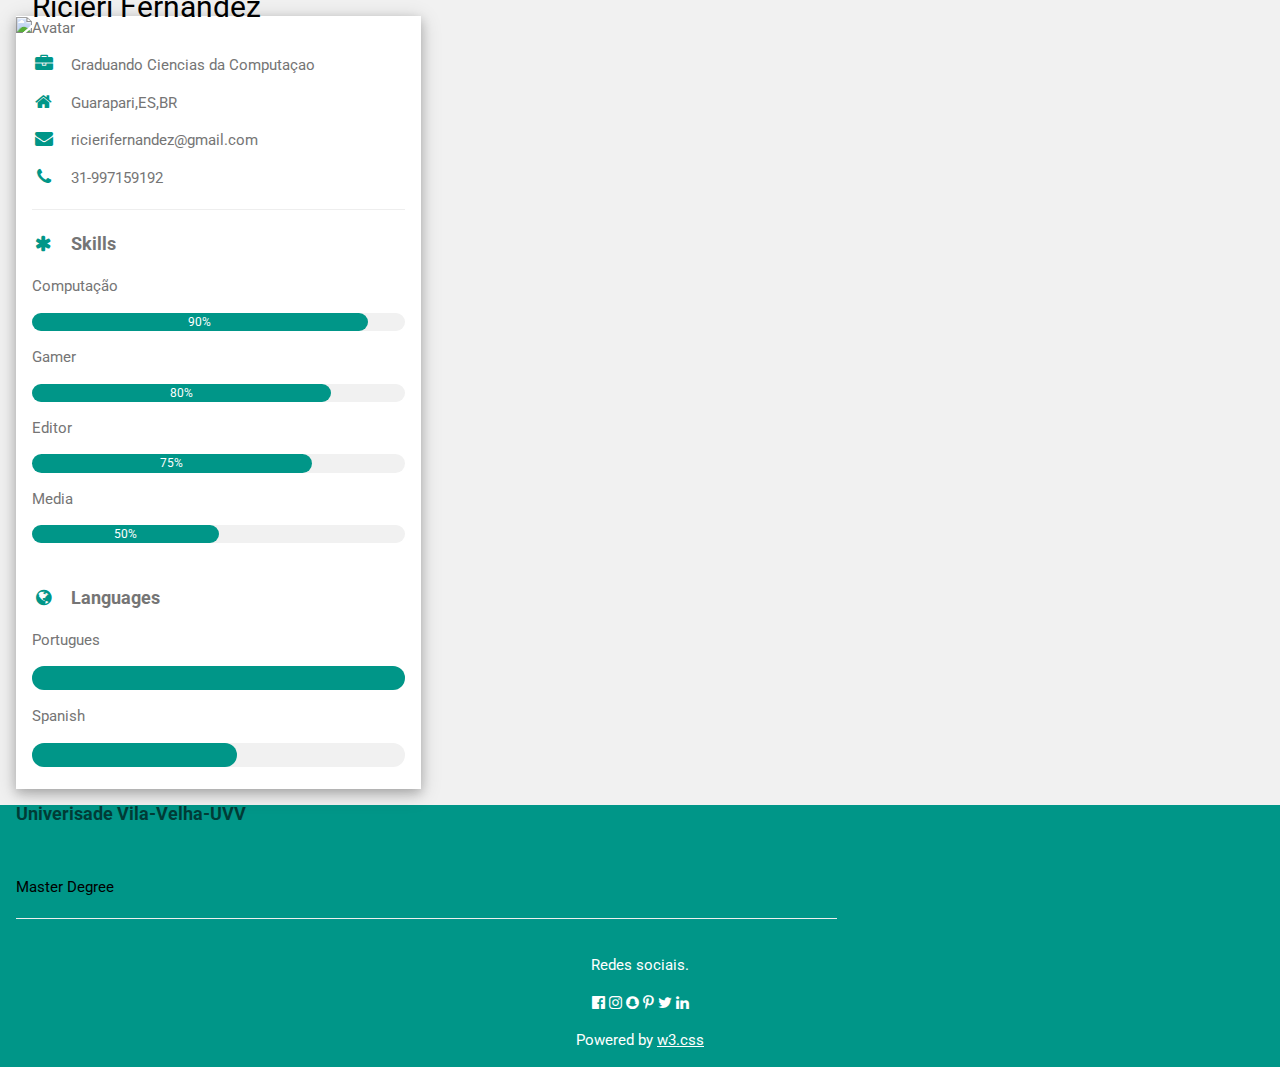
==== CURRICULUM/index.html @ 4c165cf8 "Add files via upload" ====
<!DOCTYPE html>
<html>
<title>W3.CSS Template</title>
<meta charset="UTF-8">
<meta name="viewport" content="width=device-width, initial-scale=1">
<link rel="stylesheet" href="https://www.w3schools.com/w3css/4/w3.css">
<link rel='stylesheet' href='https://fonts.googleapis.com/css?family=Roboto'>
<link rel="stylesheet" href="https://cdnjs.cloudflare.com/ajax/libs/font-awesome/4.7.0/css/font-awesome.min.css">
<style>
html,body,h1,h2,h3,h4,h5,h6 {font-family: "Roboto", sans-serif}
</style>
<body class="w3-light-grey">

<!-- Page Container -->
<div class="w3-content w3-margin-top" style="max-width:1400px;">

  <!-- The Grid -->
  <div class="w3-row-padding">
  
    <!-- Left Column -->
    <div class="w3-third">
    
      <div class="w3-white w3-text-grey w3-card-4">
        <div class="w3-display-container">
          <img src="E:\Nova pasta\TRABALHO\CURRICULUM/Foto.jpg" style="width:60%" alt="Avatar">
          <div class="w3-display-bottomleft w3-container w3-text-black">
            <h2>Ricieri Fernandez</h2>
          </div>
        </div>
        <div class="w3-container">
          <p><i class="fa fa-briefcase fa-fw w3-margin-right w3-large w3-text-teal"></i>Graduando Ciencias da Computaçao</p>
          <p><i class="fa fa-home fa-fw w3-margin-right w3-large w3-text-teal"></i>Guarapari,ES,BR</p>
          <p><i class="fa fa-envelope fa-fw w3-margin-right w3-large w3-text-teal"></i>ricierifernandez@gmail.com</p>
          <p><i class="fa fa-phone fa-fw w3-margin-right w3-large w3-text-teal"></i>31-997159192</p>
          <hr>

          <p class="w3-large"><b><i class="fa fa-asterisk fa-fw w3-margin-right w3-text-teal"></i>Skills</b></p>
          <p>Computação</p>
          <div class="w3-light-grey w3-round-xlarge w3-small">
            <div class="w3-container w3-center w3-round-xlarge w3-teal" style="width:90%">90%</div>
          </div>
          <p>Gamer</p>
          <div class="w3-light-grey w3-round-xlarge w3-small">
            <div class="w3-container w3-center w3-round-xlarge w3-teal" style="width:80%">
              <div class="w3-center w3-text-white">80%</div>
            </div>
          </div>
          <p>Editor</p>
          <div class="w3-light-grey w3-round-xlarge w3-small">
            <div class="w3-container w3-center w3-round-xlarge w3-teal" style="width:75%">75%</div>
          </div>
          <p>Media</p>
          <div class="w3-light-grey w3-round-xlarge w3-small">
            <div class="w3-container w3-center w3-round-xlarge w3-teal" style="width:50%">50%</div>
          </div>
          <br>

          <p class="w3-large w3-text-theme"><b><i class="fa fa-globe fa-fw w3-margin-right w3-text-teal"></i>Languages</b></p>
          <p>Portugues</p>
          <div class="w3-light-grey w3-round-xlarge">
            <div class="w3-round-xlarge w3-teal" style="height:24px;width:100%"></div>
          </div>
          <p>Spanish</p>
          <div class="w3-light-grey w3-round-xlarge">
            <div class="w3-round-xlarge w3-teal" style="height:24px;width:55%"></div>
          </div>
          
          </div>
          <br>
        </div>
      </div><br>

    <!-- End Left Column -->
    </div>

    <!-- Right Column -->
    <div class="w3-twothird">
     
        <div class="w3-container">
          <h5 class="w3-opacity"><b>Univerisade Vila-Velha-UVV</b></h5>
          <h6 class="w3-text-teal"><i class="fa fa-calendar fa-fw w3-margin-right"></i>2018 - 2022</h6>
          <p>Master Degree</p>
          <hr>
        </div>
        
        </div>
      </div>

    <!-- End Right Column -->
    </div>
    
  <!-- End Grid -->
  </div>
  
  <!-- End Page Container -->
</div>

<footer class="w3-container w3-teal w3-center w3-margin-top">
  <p>Redes sociais.</p>
  <i class="fa fa-facebook-official w3-hover-opacity"></i>
  <i class="fa fa-instagram w3-hover-opacity"></i>
  <i class="fa fa-snapchat w3-hover-opacity"></i>
  <i class="fa fa-pinterest-p w3-hover-opacity"></i>
  <i class="fa fa-twitter w3-hover-opacity"></i>
  <i class="fa fa-linkedin w3-hover-opacity"></i>
  <p>Powered by <a href="https://www.w3schools.com/w3css/default.asp" target="_blank">w3.css</a></p>
</footer>

</body>
</html>
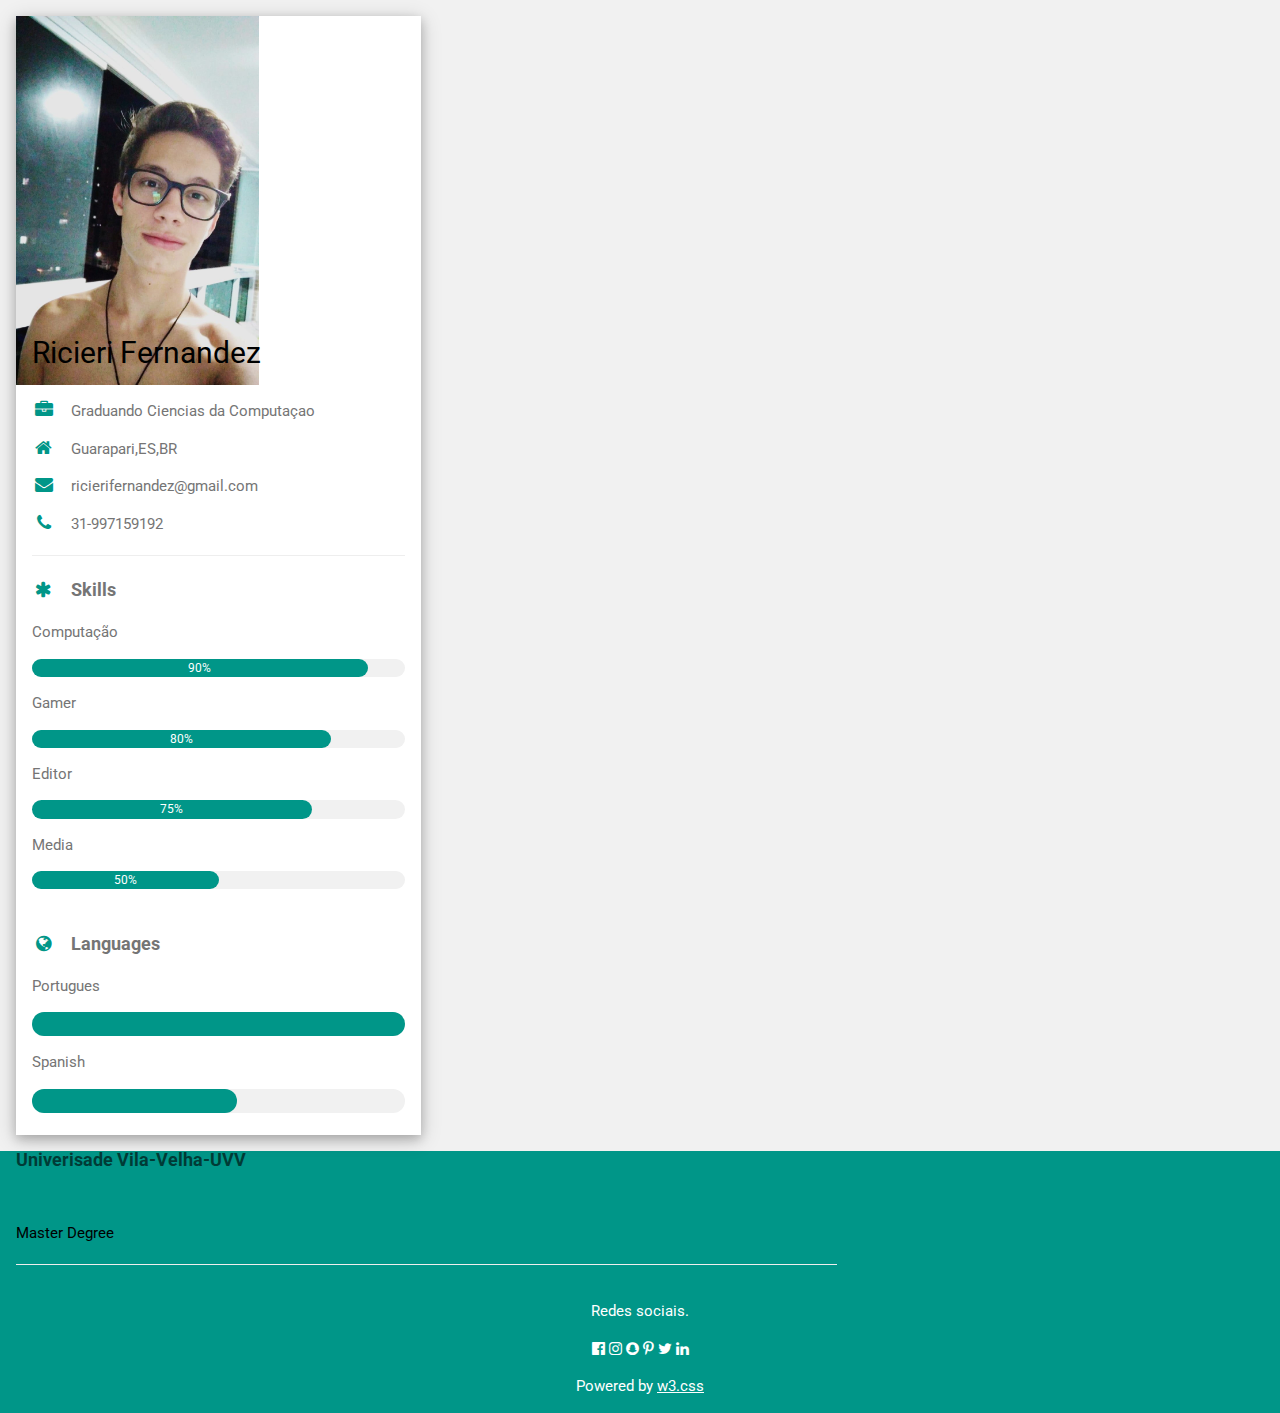
==== commit aa98ab03: "Update index.html" ====
--- a/CURRICULUM/index.html
+++ b/CURRICULUM/index.html
@@ -22,7 +22,7 @@
     
       <div class="w3-white w3-text-grey w3-card-4">
         <div class="w3-display-container">
-          <img src="E:\Nova pasta\TRABALHO\CURRICULUM/Foto.jpg" style="width:60%" alt="Avatar">
+          <img src="Foto.jpg" style="width:60%" alt="Avatar">
           <div class="w3-display-bottomleft w3-container w3-text-black">
             <h2>Ricieri Fernandez</h2>
           </div>
